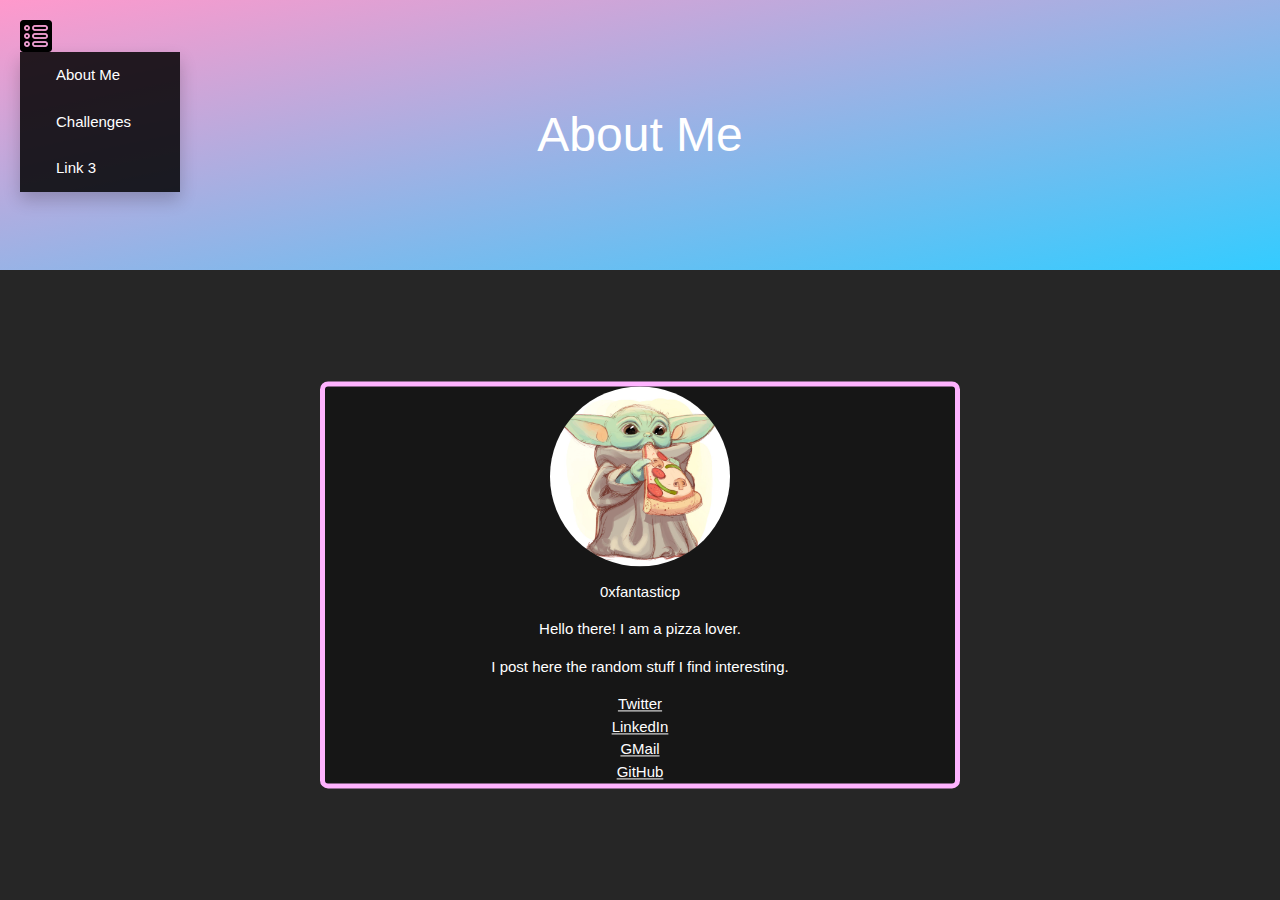
==== index.html @ 1280eb97 "height max-content" ====
<!DOCTYPE html>
<html>
<head>
  <title>About Me</title>
  <link rel="icon" href="pic.png" type="image/gif" sizes="16x16">
<meta name="viewport" content="width=device-width, initial-scale=1">
<link rel="stylesheet" href="https://www.w3schools.com/w3css/4/w3.css">
<style>
body {
  font-family: "Optima", Sans-serif;
  color:white;
  background:rgba(0,0,0,0.85);
}
.bod{
  border-style:solid;
  border-width:5px;
  border-color:#ffb3ff;  
}
.boxes{
    background-color:white;
    margin : 70px;
}
.ilikeit {
    background: linear-gradient(to top left, #33ccff 0%, #ff99cc 100%);
}
div.div1, div.div2 {
  position: absolute;
  left: 0;
  right: 0;
}
div.div1 {
  height: 30%;
  top: 0;
}
div.div2 {
  top: 30%;
  bottom: 0;
}
.dropbtn {
  background:url('dropdown.png');
  background-repeat: no-repeat;
  background-size: contain;
  color: white;
  margin-top: 20px;
  margin-left:20px;
  padding: 16px;
  font-size: 16px;
  border: none;
}

.dropdown {
  position: relative;
  display: inline-block;
}

.dropdown-content {
  display: none;
  position: absolute;
  background-color: rgba(0,0,0,0.85);
  min-width: 160px;
  box-shadow: 0px 8px 16px 0px rgba(0,0,0,0.2);
  z-index: 1;
}

.dropdown-content a {
  color: black;
  margin-left:20px;
  padding: 12px 16px;
  text-decoration: none;
  display: block;
}
.centered {
  position: absolute;
  top: 50%;
  left: 50%;
  transform: translate(-50%, -50%);
  text-align: center;
}
.dropdown-content a:hover {background-color:rgba(255,255,255,0.5);}

.dropdown:hover .dropdown-content {display: block;
margin-left: 20px;}

.dropdown:hover .dropbtn {background:url('dropdown.png');
background-repeat: no-repeat;
  background-size: contain;}
</style>
</head>
<body>
<div class="div1 ilikeit">
    <div class="dropdown">
        <button class="dropbtn"></button>
        <div class="dropdown-content">
          <a style="color:white;" href="#">About Me</a>
          <a style="color:white;" href="challenges.html">Challenges</a>
          <a style="color:white;" href="#">Link 3</a>
        </div>
      </div>
  <div class="centered">
    <font size="26">About Me</font>
  </div>  
</div>
<div class="div2">
  <div style="background-color:rgba(0,0,0,0.4);height:max-content;width:50%;" class="w3-container w3-round-large centered bod">
    <img src="github.jpg" class="w3-circle" alt="profile" style="width:30%">
    <p>0xfantasticp</p>
    <p>Hello there! I am a pizza lover.</p> 
    <p>I post here the random stuff I find interesting.</p>
    <a  href="https://twitter.com/NaveenRamesh915">Twitter</a><br>
    <a  href="https://www.linkedin.com/in/naveen-ramesh-8b2165177/">LinkedIn</a><br>
    <a  href="mailto:naveenramesh915@gmail.com">GMail</a><br>
    <a href="https://github.com/fantasticpanthom">GitHub</a>
  </div>
</div>  
</body>
</html>
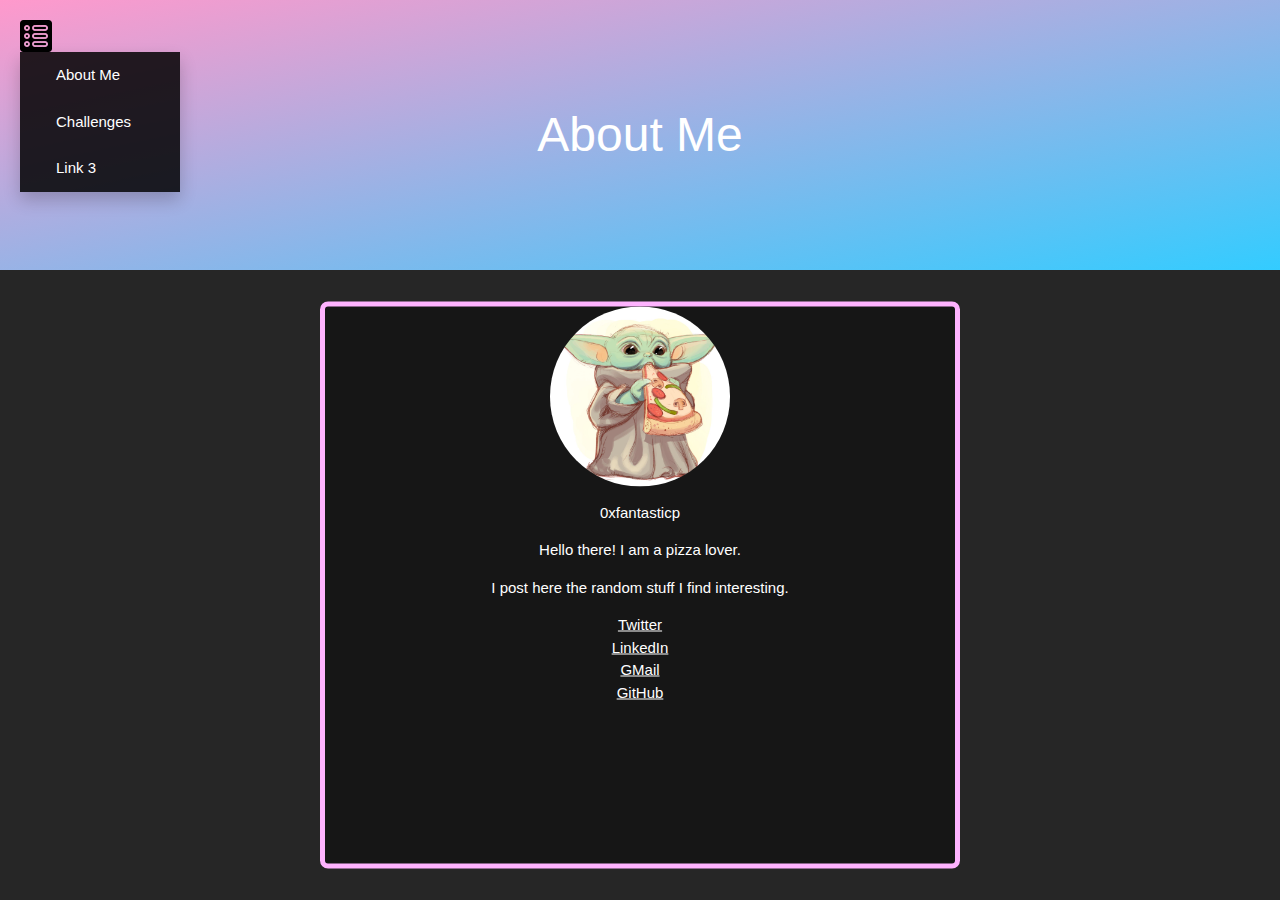
==== commit dd763f46: "Update index.html" ====
--- a/index.html
+++ b/index.html
@@ -101,7 +101,7 @@
   </div>  
 </div>
 <div class="div2">
-  <div style="background-color:rgba(0,0,0,0.4);height:max-content;width:50%;" class="w3-container w3-round-large centered bod">
+  <div style="background-color:rgba(0,0,0,0.4);height:90%;width:50%;" class="w3-container w3-round-large centered bod">
     <img src="github.jpg" class="w3-circle" alt="profile" style="width:30%">
     <p>0xfantasticp</p>
     <p>Hello there! I am a pizza lover.</p> 
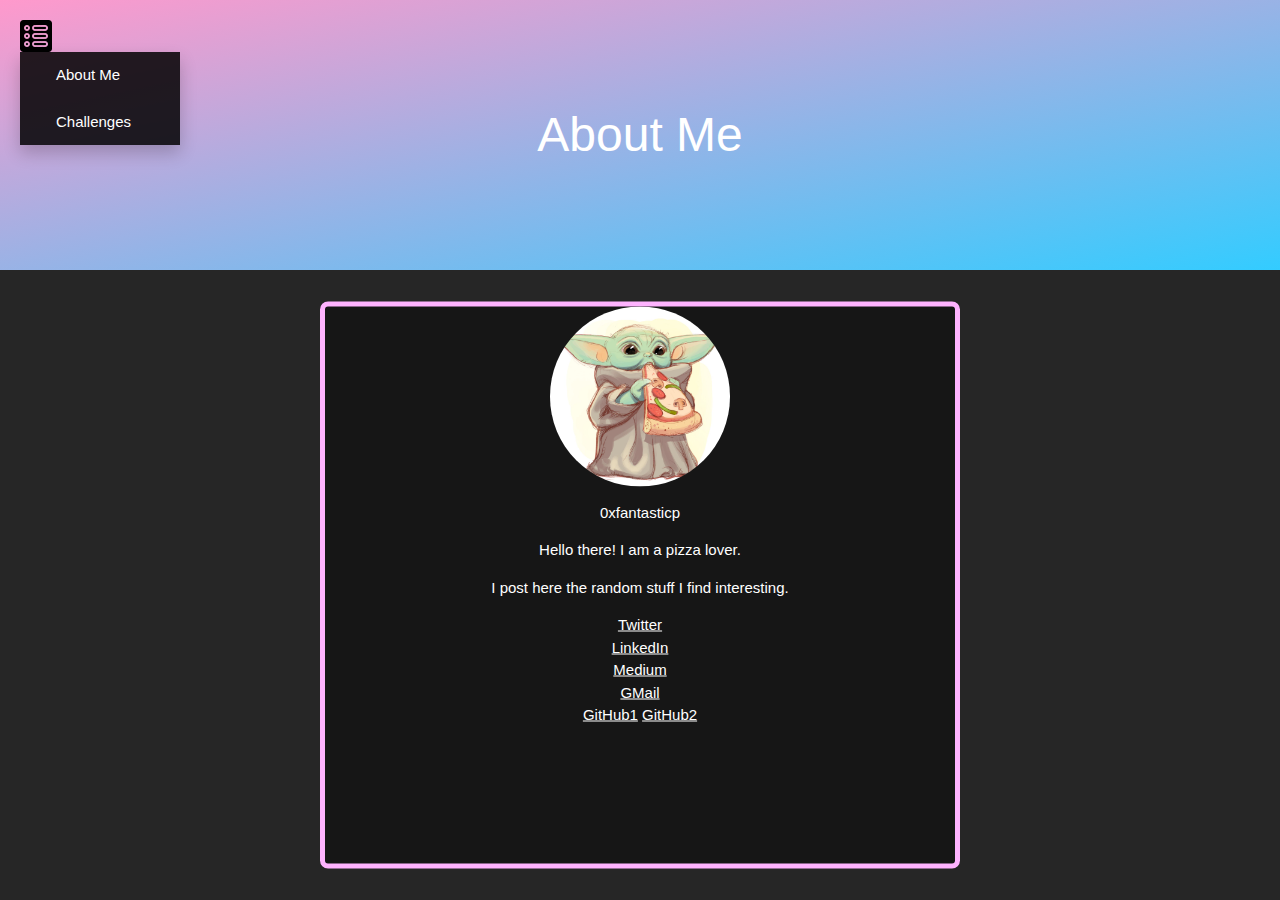
==== commit 91ac0489: "Update index.html" ====
--- a/index.html
+++ b/index.html
@@ -93,7 +93,6 @@
         <div class="dropdown-content">
           <a style="color:white;" href="#">About Me</a>
           <a style="color:white;" href="challenges.html">Challenges</a>
-          <a style="color:white;" href="#">Link 3</a>
         </div>
       </div>
   <div class="centered">
@@ -108,8 +107,10 @@
     <p>I post here the random stuff I find interesting.</p>
     <a  href="https://twitter.com/NaveenRamesh915">Twitter</a><br>
     <a  href="https://www.linkedin.com/in/naveen-ramesh-8b2165177/">LinkedIn</a><br>
+    <a  href="mailto:naveenramesh915@gmail.com">Medium</a><br>
     <a  href="mailto:naveenramesh915@gmail.com">GMail</a><br>
-    <a href="https://github.com/fantasticpanthom">GitHub</a>
+    <a href="https://github.com/fantasticpanthom">GitHub1</a>
+    <a href="https://github.com/monkeybrain915">GitHub2</a>
   </div>
 </div>  
 </body>
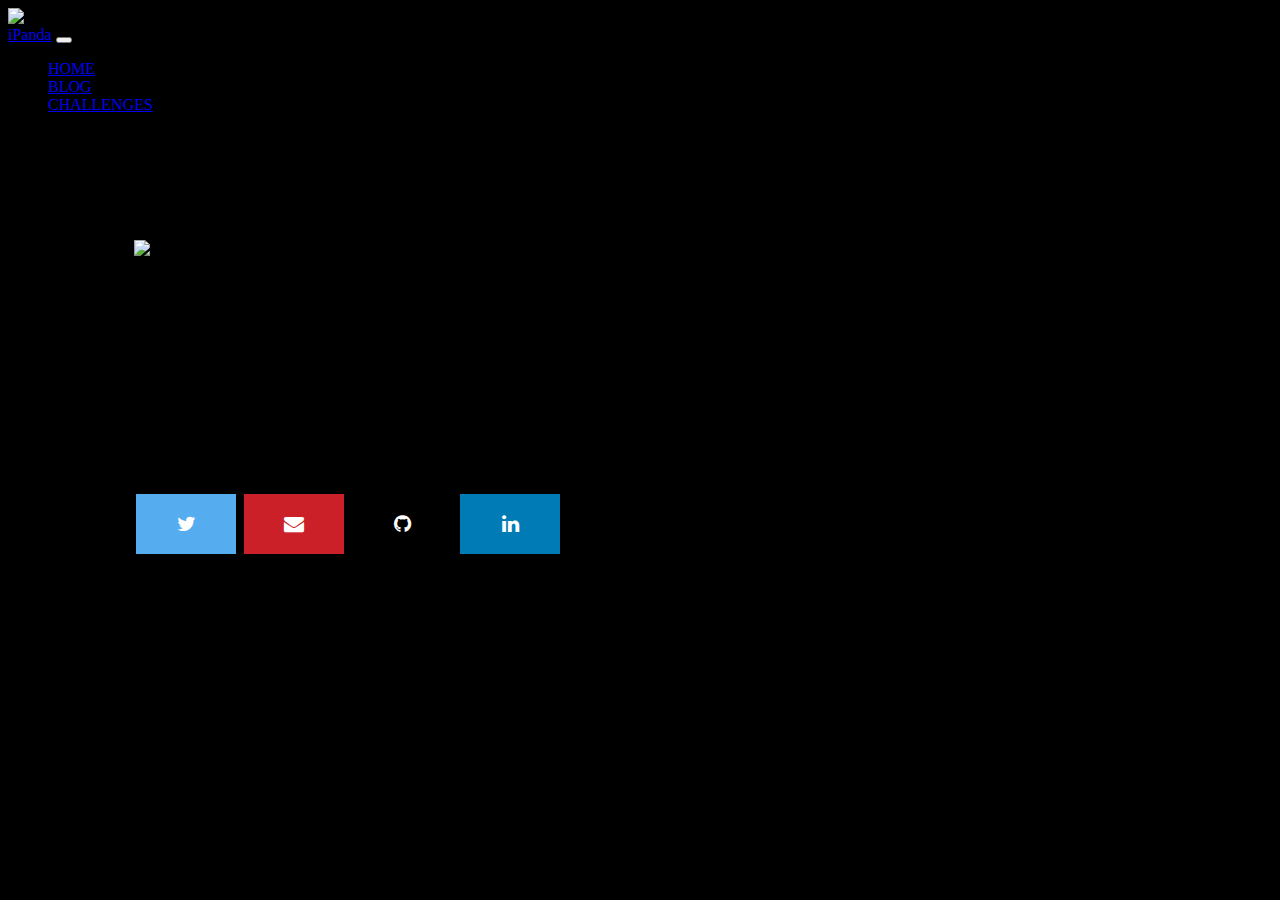
==== commit 49b19d8e: "upated index.html" ====
--- a/index.html
+++ b/index.html
@@ -1,117 +1,112 @@
-<!DOCTYPE html>
-<html>
-<head>
-  <title>About Me</title>
-  <link rel="icon" href="pic.png" type="image/gif" sizes="16x16">
-<meta name="viewport" content="width=device-width, initial-scale=1">
-<link rel="stylesheet" href="https://www.w3schools.com/w3css/4/w3.css">
-<style>
-body {
-  font-family: "Optima", Sans-serif;
-  color:white;
-  background:rgba(0,0,0,0.85);
+<!doctype html>
+<html lang="en">
+  <head>
+    <meta charset="utf-8">
+    <meta name="viewport" content="width=device-width, initial-scale=1, shrink-to-fit=no">
+    <link rel="stylesheet" href="main.css">
+    <link rel="stylesheet" href="https://cdn.jsdelivr.net/npm/bootstrap@4.5.3/dist/css/bootstrap.min.css" integrity="sha384-TX8t27EcRE3e/ihU7zmQxVncDAy5uIKz4rEkgIXeMed4M0jlfIDPvg6uqKI2xXr2" crossorigin="anonymous">
+    <link rel="stylesheet" href="https://cdnjs.cloudflare.com/ajax/libs/font-awesome/4.7.0/css/font-awesome.min.css">
+    <title>HOME</title>
+    <style>
+          body{background-color:rgb(0,0,0);background-image:url(http://www.zingerbugimages.com/backgrounds/white_marble_background_seamless.jpg);background-position:top left;background-repeat:repeat;background-attachment:fixed;}
+
+      .fa {
+  padding: 20px;
+  font-size: 20px;
+  width: 60px;
+  text-align: center;
+  text-decoration: none;
+  margin: 5px 2px;
 }
-.bod{
-  border-style:solid;
-  border-width:5px;
-  border-color:#ffb3ff;  
-}
-.boxes{
-    background-color:white;
-    margin : 70px;
-}
-.ilikeit {
-    background: linear-gradient(to top left, #33ccff 0%, #ff99cc 100%);
-}
-div.div1, div.div2 {
-  position: absolute;
-  left: 0;
-  right: 0;
-}
-div.div1 {
-  height: 30%;
-  top: 0;
-}
-div.div2 {
-  top: 30%;
-  bottom: 0;
-}
-.dropbtn {
-  background:url('dropdown.png');
-  background-repeat: no-repeat;
-  background-size: contain;
-  color: white;
-  margin-top: 20px;
-  margin-left:20px;
-  padding: 16px;
-  font-size: 16px;
-  border: none;
+.fab {
+  padding: 20px;
+  font-size: 20px;
+  width: 60px;
+  text-align: center;
+  text-decoration: none;
+  margin: 5px 2px;
 }
 
-.dropdown {
-  position: relative;
-  display: inline-block;
+.fa:hover {
+    opacity: 0.7;
 }
 
-.dropdown-content {
-  display: none;
-  position: absolute;
-  background-color: rgba(0,0,0,0.85);
-  min-width: 160px;
-  box-shadow: 0px 8px 16px 0px rgba(0,0,0,0.2);
-  z-index: 1;
+.fa-twitter {
+  background: #55ACEE;
+  color: white;
 }
 
-.dropdown-content a {
-  color: black;
-  margin-left:20px;
-  padding: 12px 16px;
-  text-decoration: none;
-  display: block;
+.fa-envelope {
+  background: #cb2027;
+  color: white;
 }
-.centered {
-  position: absolute;
-  top: 50%;
-  left: 50%;
-  transform: translate(-50%, -50%);
-  text-align: center;
+
+.fa-github {
+  background: #000000;
+  color: white;
 }
-.dropdown-content a:hover {background-color:rgba(255,255,255,0.5);}
 
-.dropdown:hover .dropdown-content {display: block;
-margin-left: 20px;}
+.fa-linkedin {
+  background: #007bb5;
+  color: white;
+}
 
-.dropdown:hover .dropbtn {background:url('dropdown.png');
-background-repeat: no-repeat;
-  background-size: contain;}
-</style>
-</head>
-<body>
-<div class="div1 ilikeit">
-    <div class="dropdown">
-        <button class="dropbtn"></button>
-        <div class="dropdown-content">
-          <a style="color:white;" href="#">About Me</a>
-          <a style="color:white;" href="challenges.html">Challenges</a>
+
+
+     .navbar-custom { 
+    background-color:black; }
+
+    .footer-custon {
+      color:black;
+    }
+.card {
+  margin-left: 10%;
+  margin-right: 10%;
+  margin-top: 10%;
+  margin-bottom: 10%;
+}
+    </style>
+  </head>
+  <body>
+    <img src="ipanda.gif" class="img-fluid" alt="Responsive image">
+      <nav class="navbar navbar-expand-lg navbar-dark navbar-custom" > 
+        <a href="#" class="navbar-brand">iPanda</a>
+        <button class="navbar-toggler" data-toggle="collapse" data-target="#navbarmenu">
+            <span class="navbar-toggler-icon"></span>
+        </button>
+        <div class="collapse navbar-collapse" id="navbarmenu">
+        <ul class="navbar-nav ml-auto">
+            <li class="nav-item"><a href="home.html" class="nav-link">HOME</a></li>
+            <li class="nav-item"><a href="blog.html" class="nav-link">BLOG</a></li>
+            <li class="nav-item"><a href="challenges.html" class="nav-link">CHALLENGES</a></li>
+        </ul>
+        </div>
+      </nav>
+      <div class="container-fluid">
+      <div class="card text-white bg-dark mb-12">
+        <div class="row no-gutters">
+          <div class="col-md-4">
+            <img src="profile.jpeg" class="card-img" alt="...">
+          </div>
+          <div class="col-md-8">
+            <div class="card-body">
+              <h5 class="card-title">WHO AM I?</h5>
+              <p class="card-text">I am Naveen Ramesh aka ipanda. I love pizza , coke and koala.</p>
+              <p class="card-subtitle">What can you find here?</p>
+              <p class="card-text">I write technical content and create challeges in an attempt to progress my understading of technology and help other do the same.</p>
+              <p class="card-text">I enjoy having security related conversations with people.</p>
+              <p class="card-text">You can find me at:</p>
+              <a href="https://twitter.com/ipanda915" class="fa fa-twitter"></a>
+              <a href="mailto:naveenramesh915@gmail.com" class="fa fa-envelope"></a>
+              <a href="https://github.com/fantasticpanthom" class="fa fa-github"></a>
+              <a href="https://www.linkedin.com/in/naveen-ramesh-8b2165177/" class="fa fa-linkedin"></a>
+            </div>
+          </div>
         </div>
       </div>
-  <div class="centered">
-    <font size="26">About Me</font>
-  </div>  
-</div>
-<div class="div2">
-  <div style="background-color:rgba(0,0,0,0.4);height:90%;width:50%;" class="w3-container w3-round-large centered bod">
-    <img src="github.jpg" class="w3-circle" alt="profile" style="width:30%">
-    <p>0xfantasticp</p>
-    <p>Hello there! I am a pizza lover.</p> 
-    <p>I post here the random stuff I find interesting.</p>
-    <a  href="https://twitter.com/NaveenRamesh915">Twitter</a><br>
-    <a  href="https://www.linkedin.com/in/naveen-ramesh-8b2165177/">LinkedIn</a><br>
-    <a  href="mailto:naveenramesh915@gmail.com">Medium</a><br>
-    <a  href="mailto:naveenramesh915@gmail.com">GMail</a><br>
-    <a href="https://github.com/fantasticpanthom">GitHub1</a>
-    <a href="https://github.com/monkeybrain915">GitHub2</a>
-  </div>
-</div>  
-</body>
+      </div>
+      <script src="https://code.jquery.com/jquery-3.5.1.slim.min.js" integrity="sha384-DfXdz2htPH0lsSSs5nCTpuj/zy4C+OGpamoFVy38MVBnE+IbbVYUew+OrCXaRkfj" crossorigin="anonymous"></script>
+      <script src="https://cdn.jsdelivr.net/npm/popper.js@1.16.1/dist/umd/popper.min.js" integrity="sha384-9/reFTGAW83EW2RDu2S0VKaIzap3H66lZH81PoYlFhbGU+6BZp6G7niu735Sk7lN" crossorigin="anonymous"></script>
+      <script src="https://cdn.jsdelivr.net/npm/bootstrap@4.5.3/dist/js/bootstrap.min.js" integrity="sha384-w1Q4orYjBQndcko6MimVbzY0tgp4pWB4lZ7lr30WKz0vr/aWKhXdBNmNb5D92v7s" crossorigin="anonymous"></script>
+  </body>
 </html>
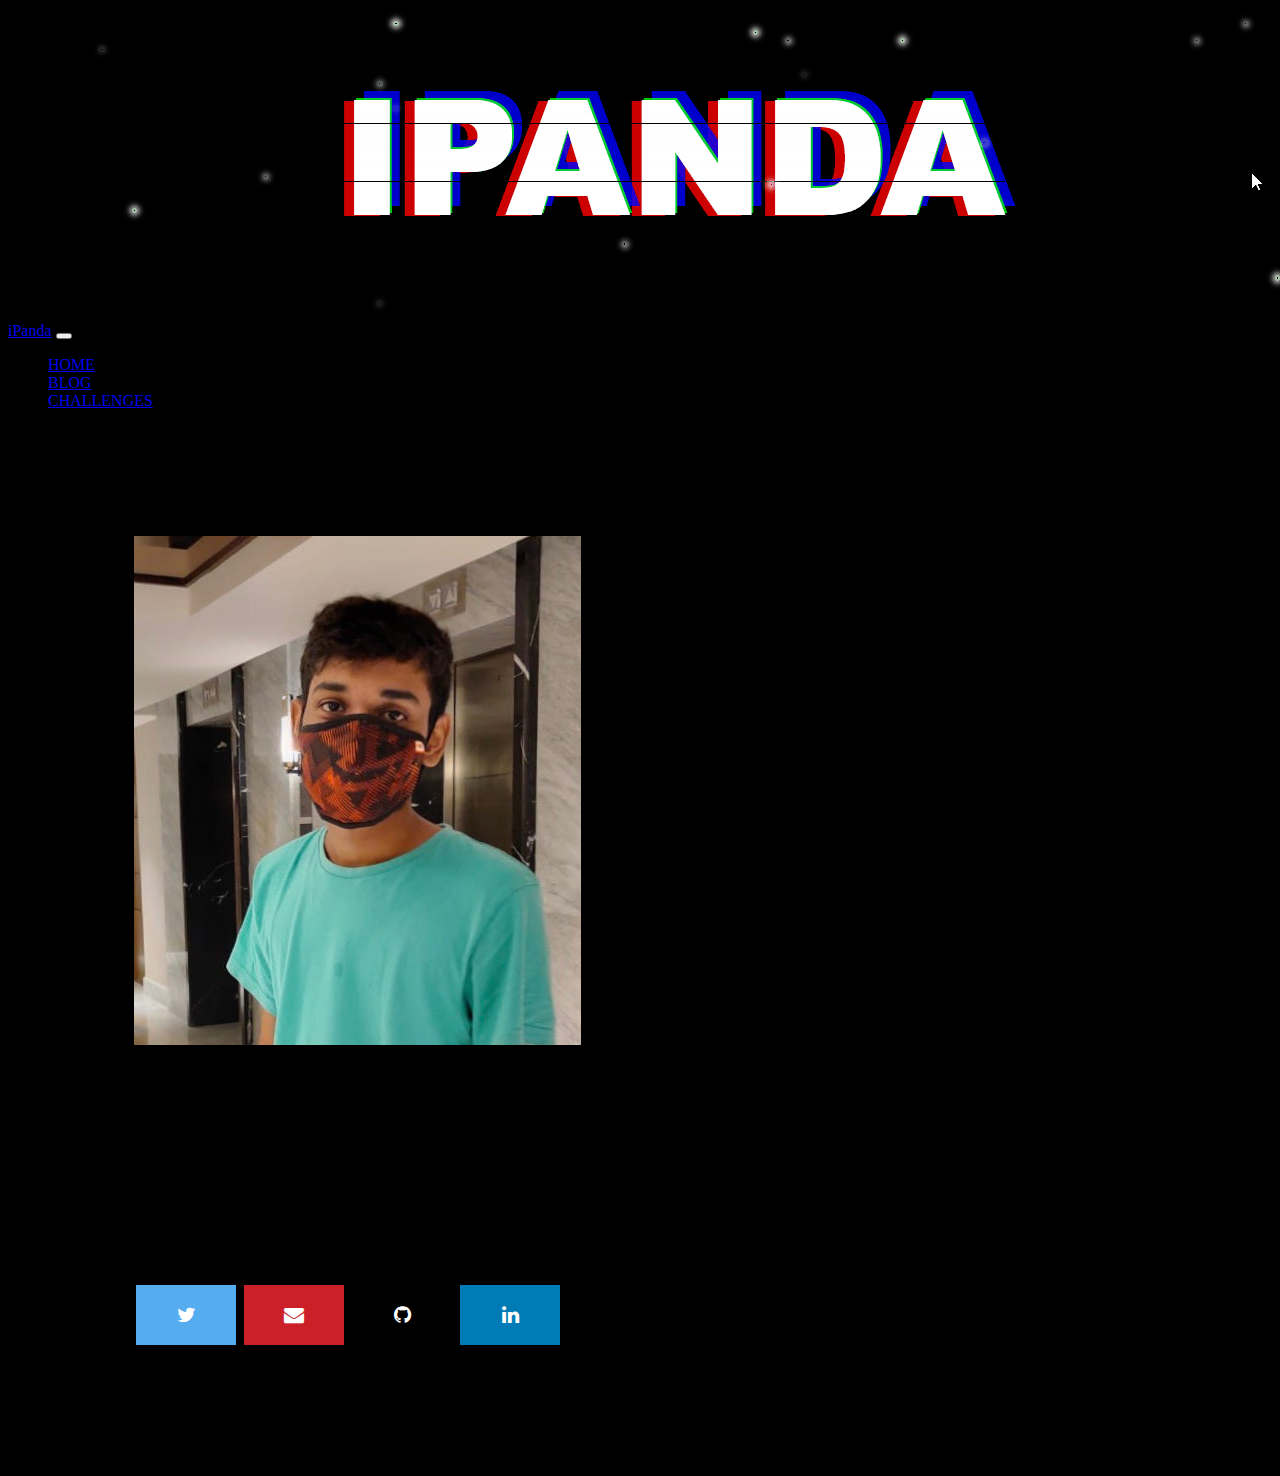
==== commit c3d69545: "Update index.html" ====
--- a/index.html
+++ b/index.html
@@ -76,8 +76,8 @@
         </button>
         <div class="collapse navbar-collapse" id="navbarmenu">
         <ul class="navbar-nav ml-auto">
-            <li class="nav-item"><a href="home.html" class="nav-link">HOME</a></li>
-            <li class="nav-item"><a href="blog.html" class="nav-link">BLOG</a></li>
+            <li class="nav-item"><a href="index.html" class="nav-link">HOME</a></li>
+            <li class="nav-item"><a href="https://medium.com/@naveenramesh915" class="nav-link">BLOG</a></li>
             <li class="nav-item"><a href="challenges.html" class="nav-link">CHALLENGES</a></li>
         </ul>
         </div>
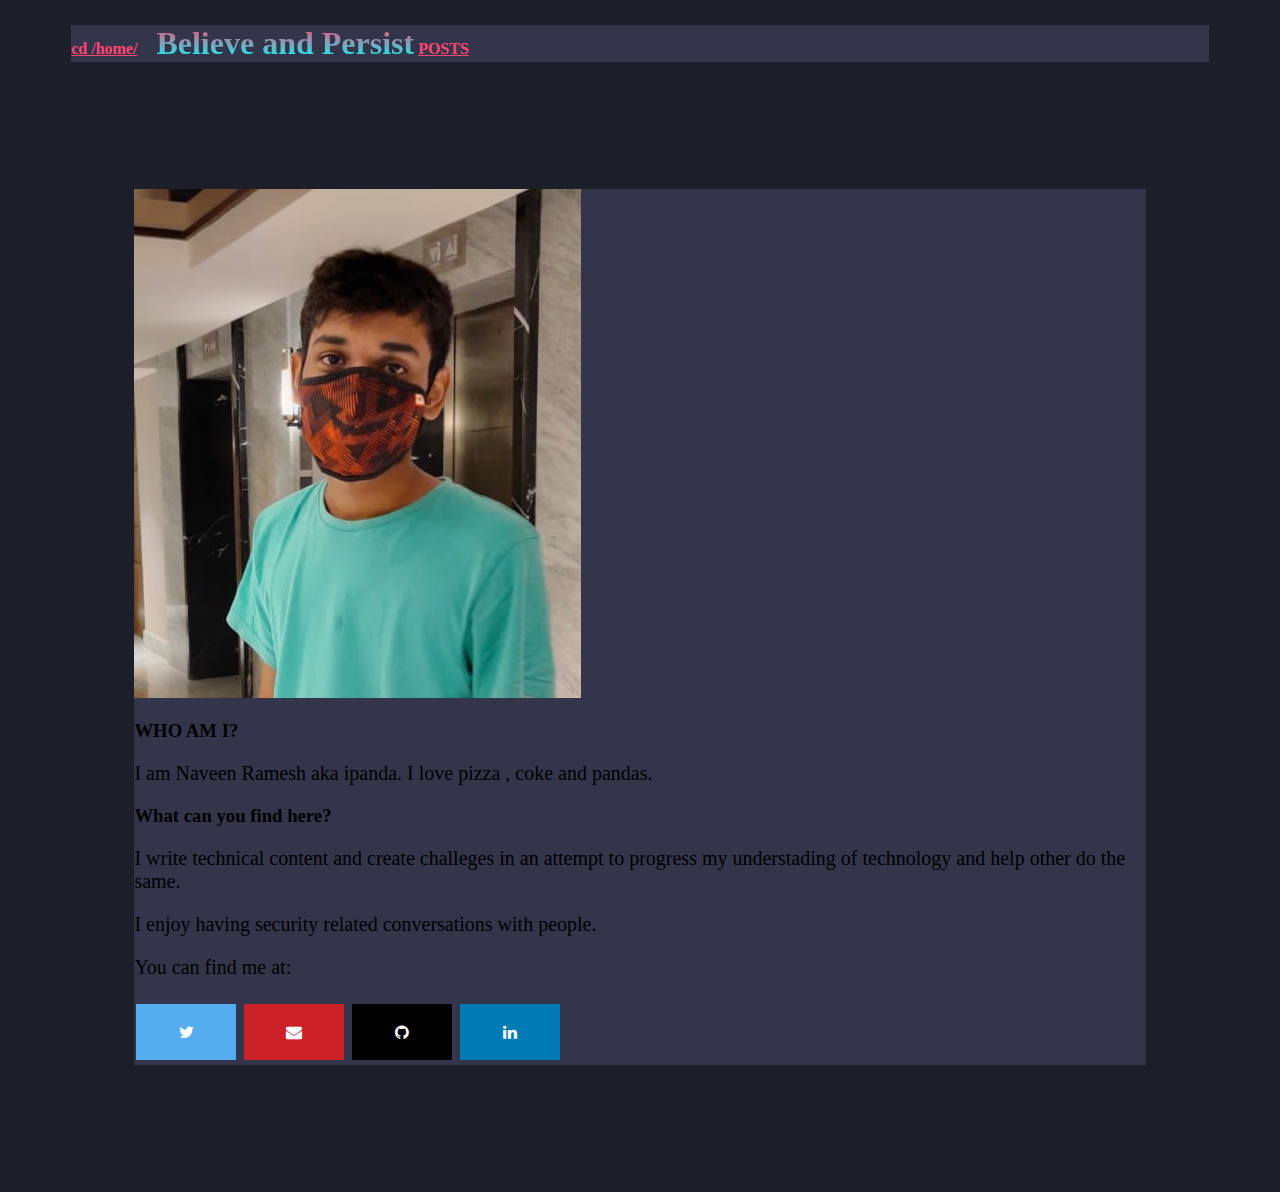
==== commit 1020c8f7: "new-ui" ====
--- a/index.html
+++ b/index.html
@@ -1,112 +1,57 @@
-<!doctype html>
-<html lang="en">
-  <head>
-    <meta charset="utf-8">
-    <meta name="viewport" content="width=device-width, initial-scale=1, shrink-to-fit=no">
-    <link rel="stylesheet" href="main.css">
-    <link rel="stylesheet" href="https://cdn.jsdelivr.net/npm/bootstrap@4.5.3/dist/css/bootstrap.min.css" integrity="sha384-TX8t27EcRE3e/ihU7zmQxVncDAy5uIKz4rEkgIXeMed4M0jlfIDPvg6uqKI2xXr2" crossorigin="anonymous">
-    <link rel="stylesheet" href="https://cdnjs.cloudflare.com/ajax/libs/font-awesome/4.7.0/css/font-awesome.min.css">
-    <title>HOME</title>
-    <style>
-          body{background-color:rgb(0,0,0);background-image:url(http://www.zingerbugimages.com/backgrounds/white_marble_background_seamless.jpg);background-position:top left;background-repeat:repeat;background-attachment:fixed;}
-
-      .fa {
-  padding: 20px;
-  font-size: 20px;
-  width: 60px;
-  text-align: center;
-  text-decoration: none;
-  margin: 5px 2px;
-}
-.fab {
-  padding: 20px;
-  font-size: 20px;
-  width: 60px;
-  text-align: center;
-  text-decoration: none;
-  margin: 5px 2px;
-}
-
-.fa:hover {
-    opacity: 0.7;
-}
-
-.fa-twitter {
-  background: #55ACEE;
-  color: white;
-}
-
-.fa-envelope {
-  background: #cb2027;
-  color: white;
-}
-
-.fa-github {
-  background: #000000;
-  color: white;
-}
-
-.fa-linkedin {
-  background: #007bb5;
-  color: white;
-}
-
-
-
-     .navbar-custom { 
-    background-color:black; }
-
-    .footer-custon {
-      color:black;
-    }
-.card {
-  margin-left: 10%;
-  margin-right: 10%;
-  margin-top: 10%;
-  margin-bottom: 10%;
-}
-    </style>
-  </head>
-  <body>
-    <img src="ipanda.gif" class="img-fluid" alt="Responsive image">
-      <nav class="navbar navbar-expand-lg navbar-dark navbar-custom" > 
-        <a href="#" class="navbar-brand">iPanda</a>
-        <button class="navbar-toggler" data-toggle="collapse" data-target="#navbarmenu">
-            <span class="navbar-toggler-icon"></span>
-        </button>
-        <div class="collapse navbar-collapse" id="navbarmenu">
-        <ul class="navbar-nav ml-auto">
-            <li class="nav-item"><a href="index.html" class="nav-link">HOME</a></li>
-            <li class="nav-item"><a href="https://medium.com/@naveenramesh915" class="nav-link">BLOG</a></li>
-            <li class="nav-item"><a href="challenges.html" class="nav-link">CHALLENGES</a></li>
-        </ul>
-        </div>
-      </nav>
-      <div class="container-fluid">
-      <div class="card text-white bg-dark mb-12">
-        <div class="row no-gutters">
-          <div class="col-md-4">
-            <img src="profile.jpeg" class="card-img" alt="...">
-          </div>
-          <div class="col-md-8">
-            <div class="card-body">
-              <h5 class="card-title">WHO AM I?</h5>
-              <p class="card-text">I am Naveen Ramesh aka ipanda. I love pizza , coke and koala.</p>
-              <p class="card-subtitle">What can you find here?</p>
-              <p class="card-text">I write technical content and create challeges in an attempt to progress my understading of technology and help other do the same.</p>
-              <p class="card-text">I enjoy having security related conversations with people.</p>
-              <p class="card-text">You can find me at:</p>
-              <a href="https://twitter.com/ipanda915" class="fa fa-twitter"></a>
-              <a href="mailto:naveenramesh915@gmail.com" class="fa fa-envelope"></a>
-              <a href="https://github.com/fantasticpanthom" class="fa fa-github"></a>
-              <a href="https://www.linkedin.com/in/naveen-ramesh-8b2165177/" class="fa fa-linkedin"></a>
-            </div>
-          </div>
-        </div>
-      </div>
-      </div>
-      <script src="https://code.jquery.com/jquery-3.5.1.slim.min.js" integrity="sha384-DfXdz2htPH0lsSSs5nCTpuj/zy4C+OGpamoFVy38MVBnE+IbbVYUew+OrCXaRkfj" crossorigin="anonymous"></script>
-      <script src="https://cdn.jsdelivr.net/npm/popper.js@1.16.1/dist/umd/popper.min.js" integrity="sha384-9/reFTGAW83EW2RDu2S0VKaIzap3H66lZH81PoYlFhbGU+6BZp6G7niu735Sk7lN" crossorigin="anonymous"></script>
-      <script src="https://cdn.jsdelivr.net/npm/bootstrap@4.5.3/dist/js/bootstrap.min.js" integrity="sha384-w1Q4orYjBQndcko6MimVbzY0tgp4pWB4lZ7lr30WKz0vr/aWKhXdBNmNb5D92v7s" crossorigin="anonymous"></script>
-  </body>
-</html>
+<!doctype html>
+<html lang="en">
+  <head>
+    <meta charset="utf-8">
+    <meta name="viewport" content="width=device-width, initial-scale=1">
+
+    <link href="https://cdn.jsdelivr.net/npm/bootstrap@5.0.0-beta3/dist/css/bootstrap.min.css" rel="stylesheet" integrity="sha384-eOJMYsd53ii+scO/bJGFsiCZc+5NDVN2yr8+0RDqr0Ql0h+rP48ckxlpbzKgwra6" crossorigin="anonymous">
+    <link href="custom.css" rel="stylesheet">
+    <link rel="stylesheet" href="https://cdnjs.cloudflare.com/ajax/libs/font-awesome/4.7.0/css/font-awesome.min.css">
+    <title>ipanda</title>
+  </head>
+  <body>
+    <nav class="navbar navbar-light rounded">
+        <div class="container-fluid">
+          <a class="navbar-brand" href="index.html">cd /home/<span id="cursor">_</span></a>
+          <a class="navbar-brand" href="#" style="font-size: xx-large;background: -webkit-linear-gradient(#ff4473, #0ff);-webkit-background-clip: text;-webkit-text-fill-color: transparent;">Believe and Persist</a>
+          <a class="navbar-brand" href="posts.html">POSTS</a>
+        </div>
+      </nav>
+      <div class="container-fluid">
+        <div class="card text-white mb-12" style="background-color:#33354b ;">
+          <div class="row no-gutters">
+            <div class="col-md-4">
+              <img src="profile.jpeg" class="card-img" alt="Some humans face that you'd not want to see">
+            </div>
+            <div class="col-md-8">
+              <div class="card-body">
+                <h3 class="card-title" style="font-weight: bold;">WHO AM I?</h3>
+                <p class="card-text" style="font-size: 15pt;">I am Naveen Ramesh aka ipanda. I love pizza , coke and pandas.</p>
+                <h3 class="card-title" style="font-weight: bold;">What can you find here?</h3>
+                <p class="card-text" style="font-size: 15pt;">I write technical content and create challeges in an attempt to progress my understading of technology and help other do the same.</p>
+                <p class="card-text" style="font-size: 15pt;">I enjoy having security related conversations with people.</p>
+                <p class="card-text" style="font-size: 15pt;">You can find me at:</p>
+                <a href="https://twitter.com/ipanda915" class="fa fa-twitter"></a>
+                <a href="mailto:naveenramesh915@gmail.com" class="fa fa-envelope"></a>
+                <a href="https://github.com/fantasticpanthom" class="fa fa-github"></a>
+                <a href="https://www.linkedin.com/in/naveen-ramesh-8b2165177/" class="fa fa-linkedin"></a>
+              </div>
+            </div>
+          </div>
+        </div>
+        </div>
+      <script>
+        var cursor = true;
+        var speed = 500;        setInterval(() => {
+          if(cursor) {
+            document.getElementById('cursor').style.opacity = 0;
+            cursor = false;
+          }else {
+            document.getElementById('cursor').style.opacity = 1;
+            cursor = true;
+          }
+        }, speed);
+    </script>
+    <script src="https://cdn.jsdelivr.net/npm/bootstrap@5.0.0-beta3/dist/js/bootstrap.bundle.min.js" integrity="sha384-JEW9xMcG8R+pH31jmWH6WWP0WintQrMb4s7ZOdauHnUtxwoG2vI5DkLtS3qm9Ekf" crossorigin="anonymous"></script>
+  </body>
+</html>
--- a/custom.css
+++ b/custom.css
@@ -0,0 +1,69 @@
+body {
+    background-color: #1c1e29;
+  }
+
+nav{
+    background-color:#33354b ;
+    margin-top: 2%;
+    margin-left: 5%;
+    margin-right: 5%;
+    border-radius: 3;
+}
+.navbar.navbar-light.rounded a {
+    color: #ff4473;
+    font-weight: bold;
+}
+
+#cursor{
+    font-size: 30px;
+    color: #0ff;
+}
+
+.fa {
+    padding: 20px;
+    font-size: 20px;
+    width: 60px;
+    text-align: center;
+    text-decoration: none;
+    margin: 5px 2px;
+  }
+  .fab {
+    padding: 20px;
+    font-size: 20px;
+    width: 60px;
+    text-align: center;
+    text-decoration: none;
+    margin: 5px 2px;
+  }
+  
+  .fa:hover {
+      opacity: 0.7;
+  }
+  
+  .fa-twitter {
+    background: #55ACEE;
+    color: white;
+  }
+  
+  .fa-envelope {
+    background: #cb2027;
+    color: white;
+  }
+  
+  .fa-github {
+    background: #000000;
+    color: white;
+  }
+  
+  .fa-linkedin {
+    background: #007bb5;
+    color: white;
+  }
+  
+  
+  .card {
+    margin-left: 10%;
+    margin-right: 10%;
+    margin-top: 10%;
+    margin-bottom: 10%;
+  }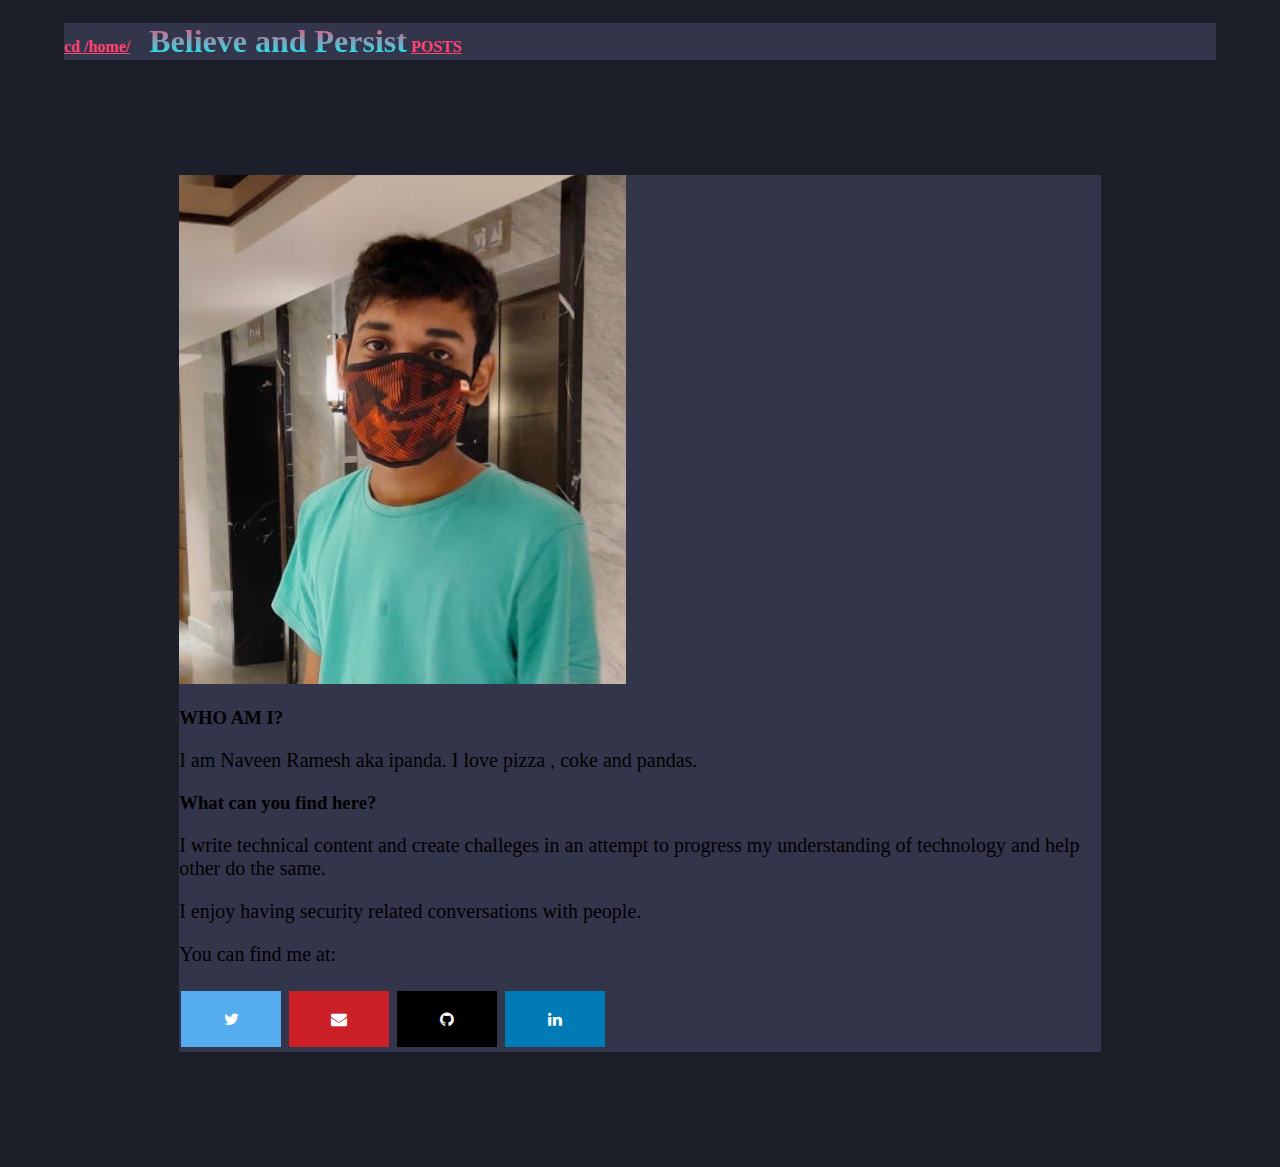
==== commit 0bd6fbec: "typo" ====
--- a/index.html
+++ b/index.html
@@ -28,7 +28,7 @@
                 <h3 class="card-title" style="font-weight: bold;">WHO AM I?</h3>
                 <p class="card-text" style="font-size: 15pt;">I am Naveen Ramesh aka ipanda. I love pizza , coke and pandas.</p>
                 <h3 class="card-title" style="font-weight: bold;">What can you find here?</h3>
-                <p class="card-text" style="font-size: 15pt;">I write technical content and create challeges in an attempt to progress my understading of technology and help other do the same.</p>
+                <p class="card-text" style="font-size: 15pt;">I write technical content and create challeges in an attempt to progress my understanding of technology and help other do the same.</p>
                 <p class="card-text" style="font-size: 15pt;">I enjoy having security related conversations with people.</p>
                 <p class="card-text" style="font-size: 15pt;">You can find me at:</p>
                 <a href="https://twitter.com/ipanda915" class="fa fa-twitter"></a>
--- a/custom.css
+++ b/custom.css
@@ -1,12 +1,13 @@
 body {
     background-color: #1c1e29;
+      margin-left: 5%;
+    margin-right: 5%;
   }
 
 nav{
     background-color:#33354b ;
     margin-top: 2%;
-    margin-left: 5%;
-    margin-right: 5%;
+  
     border-radius: 3;
 }
 .navbar.navbar-light.rounded a {
@@ -66,4 +67,4 @@
     margin-right: 10%;
     margin-top: 10%;
     margin-bottom: 10%;
-  }+  }
